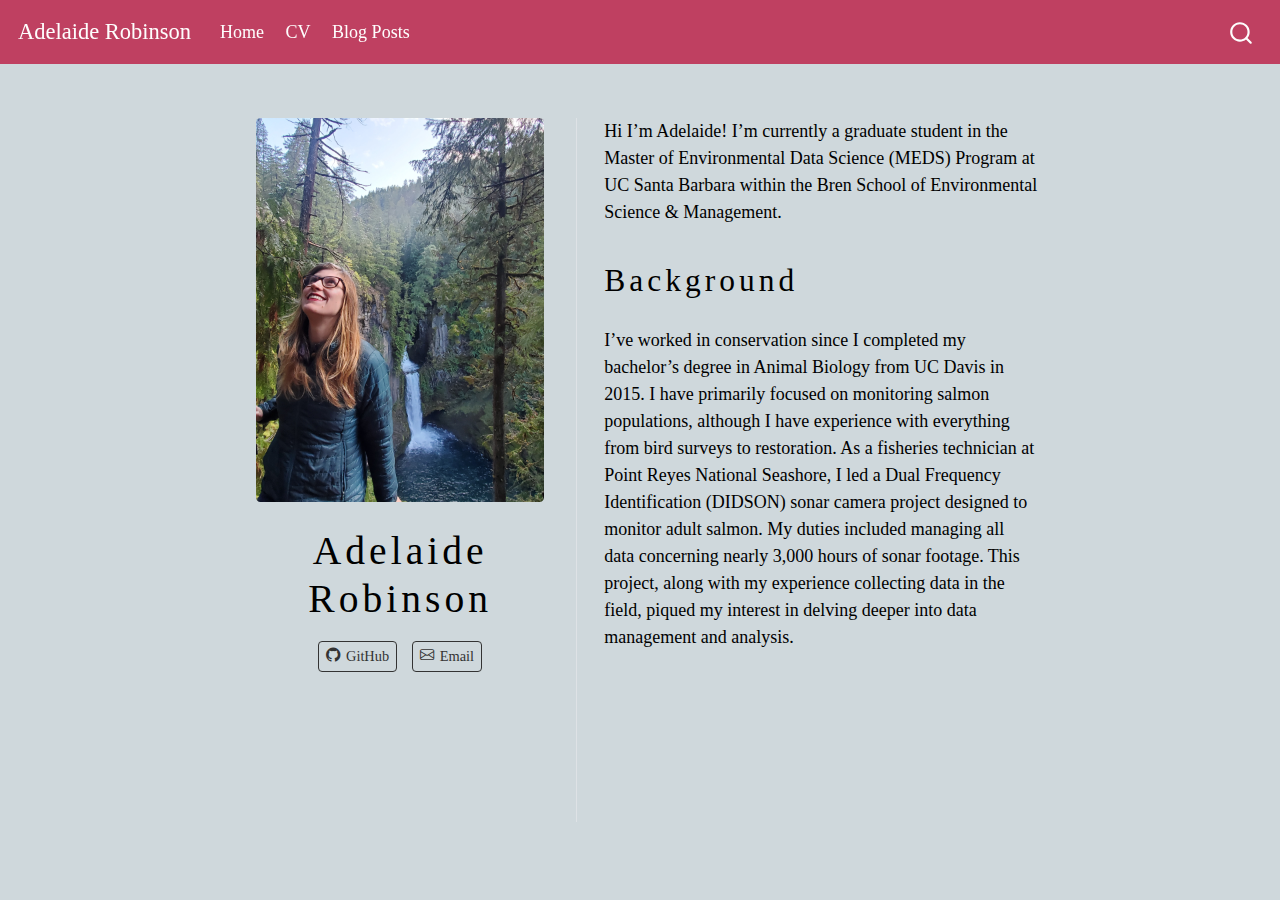
==== docs/index.html @ c5f63030 "added blog post draft" ====
<!DOCTYPE html>
<html xmlns="http://www.w3.org/1999/xhtml" lang="en" xml:lang="en"><head>

<meta charset="utf-8">
<meta name="generator" content="quarto-1.0.37">

<meta name="viewport" content="width=device-width, initial-scale=1.0, user-scalable=yes">


<title>Adelaide Robinson</title>
<style>
code{white-space: pre-wrap;}
span.smallcaps{font-variant: small-caps;}
span.underline{text-decoration: underline;}
div.column{display: inline-block; vertical-align: top; width: 50%;}
div.hanging-indent{margin-left: 1.5em; text-indent: -1.5em;}
ul.task-list{list-style: none;}
</style>


<script src="site_libs/quarto-nav/quarto-nav.js"></script>
<script src="site_libs/quarto-nav/headroom.min.js"></script>
<script src="site_libs/clipboard/clipboard.min.js"></script>
<script src="site_libs/quarto-search/autocomplete.umd.js"></script>
<script src="site_libs/quarto-search/fuse.min.js"></script>
<script src="site_libs/quarto-search/quarto-search.js"></script>
<meta name="quarto:offset" content="./">
<script src="site_libs/quarto-html/quarto.js"></script>
<script src="site_libs/quarto-html/popper.min.js"></script>
<script src="site_libs/quarto-html/tippy.umd.min.js"></script>
<link href="site_libs/quarto-html/tippy.css" rel="stylesheet">
<link href="site_libs/quarto-html/quarto-syntax-highlighting.css" rel="stylesheet" id="quarto-text-highlighting-styles">
<script src="site_libs/bootstrap/bootstrap.min.js"></script>
<link href="site_libs/bootstrap/bootstrap-icons.css" rel="stylesheet">
<link href="site_libs/bootstrap/bootstrap.min.css" rel="stylesheet" id="quarto-bootstrap" data-mode="light">
<script id="quarto-search-options" type="application/json">{
  "location": "navbar",
  "copy-button": false,
  "collapse-after": 3,
  "panel-placement": "end",
  "type": "overlay",
  "limit": 20,
  "language": {
    "search-no-results-text": "No results",
    "search-matching-documents-text": "matching documents",
    "search-copy-link-title": "Copy link to search",
    "search-hide-matches-text": "Hide additional matches",
    "search-more-match-text": "more match in this document",
    "search-more-matches-text": "more matches in this document",
    "search-clear-button-title": "Clear",
    "search-detached-cancel-button-title": "Cancel",
    "search-submit-button-title": "Submit"
  }
}</script>


</head>

<body class="nav-fixed fullcontent">

<div id="quarto-search-results"></div>
  <header id="quarto-header" class="headroom fixed-top">
    <nav class="navbar navbar-expand-lg navbar-dark ">
      <div class="navbar-container container-fluid">
      <a class="navbar-brand" href="./index.html">
    <span class="navbar-title">Adelaide Robinson</span>
  </a>
          <button class="navbar-toggler" type="button" data-bs-toggle="collapse" data-bs-target="#navbarCollapse" aria-controls="navbarCollapse" aria-expanded="false" aria-label="Toggle navigation" onclick="if (window.quartoToggleHeadroom) { window.quartoToggleHeadroom(); }">
  <span class="navbar-toggler-icon"></span>
</button>
          <div class="collapse navbar-collapse" id="navbarCollapse">
            <ul class="navbar-nav navbar-nav-scroll me-auto">
  <li class="nav-item">
    <a class="nav-link active" href="./index.html" aria-current="page">Home</a>
  </li>  
  <li class="nav-item">
    <a class="nav-link" href="./hello.html">CV</a>
  </li>  
  <li class="nav-item">
    <a class="nav-link" href="./posts.html">Blog Posts</a>
  </li>  
</ul>
              <div id="quarto-search" class="" title="Search"></div>
          </div> <!-- /navcollapse -->
      </div> <!-- /container-fluid -->
    </nav>
</header>
<!-- content -->
<div id="quarto-content" class="quarto-container page-columns page-rows-contents page-layout-article page-navbar">
<!-- sidebar -->
<!-- margin-sidebar -->
    
<!-- main -->
<div class="quarto-about-trestles">
  <div class="about-entity">
    <img src="images/adelaide.jpg" class="about-image
  rounded " style="width: 16em;">
<header id="title-block-header" class="quarto-title-block default">
<div class="quarto-title">
<h1 class="title">Adelaide Robinson</h1>
</div>
<div class="quarto-title-meta">
  </div>
</header>
    <div class="about-links">
  <a href="https://github.com/adelaiderobinson" class="about-link">
    <i class="bi bi-github"></i>
     <span class="about-link-text">GitHub</span>
  </a>
  <a href="mailto:adelaide.robinson445@gmail.com" class="about-link">
    <i class="bi bi-envelope"></i>
     <span class="about-link-text">Email</span>
  </a>
</div>
  </div>
  <div class="about-contents"><main class="content" id="quarto-document-content">
<p>Hi I’m Adelaide! I’m currently a graduate student in the Master of Environmental Data Science (MEDS) Program at UC Santa Barbara within the Bren School of Environmental Science &amp; Management.</p>
<section id="background" class="level2">
<h2 data-anchor-id="background">Background</h2>
<p>I’ve worked in conservation since I completed my bachelor’s degree in Animal Biology from UC Davis in 2015. I have primarily focused on monitoring salmon populations, although I have experience with everything from bird surveys to restoration. As a fisheries technician at Point Reyes National Seashore, I led a Dual Frequency Identification (DIDSON) sonar camera project designed to monitor adult salmon. My duties included managing all data concerning nearly 3,000 hours of sonar footage. This project, along with my experience collecting data in the field, piqued my interest in delving deeper into data management and analysis.</p>


</section>
</main></div>
</div>
 <!-- /main -->
<script id="quarto-html-after-body" type="application/javascript">
window.document.addEventListener("DOMContentLoaded", function (event) {
  const toggleBodyColorMode = (bsSheetEl) => {
    const mode = bsSheetEl.getAttribute("data-mode");
    const bodyEl = window.document.querySelector("body");
    if (mode === "dark") {
      bodyEl.classList.add("quarto-dark");
      bodyEl.classList.remove("quarto-light");
    } else {
      bodyEl.classList.add("quarto-light");
      bodyEl.classList.remove("quarto-dark");
    }
  }
  const toggleBodyColorPrimary = () => {
    const bsSheetEl = window.document.querySelector("link#quarto-bootstrap");
    if (bsSheetEl) {
      toggleBodyColorMode(bsSheetEl);
    }
  }
  toggleBodyColorPrimary();  
  const clipboard = new window.ClipboardJS('.code-copy-button', {
    target: function(trigger) {
      return trigger.previousElementSibling;
    }
  });
  clipboard.on('success', function(e) {
    // button target
    const button = e.trigger;
    // don't keep focus
    button.blur();
    // flash "checked"
    button.classList.add('code-copy-button-checked');
    var currentTitle = button.getAttribute("title");
    button.setAttribute("title", "Copied!");
    setTimeout(function() {
      button.setAttribute("title", currentTitle);
      button.classList.remove('code-copy-button-checked');
    }, 1000);
    // clear code selection
    e.clearSelection();
  });
  function tippyHover(el, contentFn) {
    const config = {
      allowHTML: true,
      content: contentFn,
      maxWidth: 500,
      delay: 100,
      arrow: false,
      appendTo: function(el) {
          return el.parentElement;
      },
      interactive: true,
      interactiveBorder: 10,
      theme: 'quarto',
      placement: 'bottom-start'
    };
    window.tippy(el, config); 
  }
  const noterefs = window.document.querySelectorAll('a[role="doc-noteref"]');
  for (var i=0; i<noterefs.length; i++) {
    const ref = noterefs[i];
    tippyHover(ref, function() {
      let href = ref.getAttribute('href');
      try { href = new URL(href).hash; } catch {}
      const id = href.replace(/^#\/?/, "");
      const note = window.document.getElementById(id);
      return note.innerHTML;
    });
  }
  var bibliorefs = window.document.querySelectorAll('a[role="doc-biblioref"]');
  for (var i=0; i<bibliorefs.length; i++) {
    const ref = bibliorefs[i];
    const cites = ref.parentNode.getAttribute('data-cites').split(' ');
    tippyHover(ref, function() {
      var popup = window.document.createElement('div');
      cites.forEach(function(cite) {
        var citeDiv = window.document.createElement('div');
        citeDiv.classList.add('hanging-indent');
        citeDiv.classList.add('csl-entry');
        var biblioDiv = window.document.getElementById('ref-' + cite);
        if (biblioDiv) {
          citeDiv.innerHTML = biblioDiv.innerHTML;
        }
        popup.appendChild(citeDiv);
      });
      return popup.innerHTML;
    });
  }
});
</script>
</div> <!-- /content -->



</body></html>
---- docs/site_libs/quarto-html/tippy.css ----
.tippy-box[data-animation=fade][data-state=hidden]{opacity:0}[data-tippy-root]{max-width:calc(100vw - 10px)}.tippy-box{position:relative;background-color:#333;color:#fff;border-radius:4px;font-size:14px;line-height:1.4;white-space:normal;outline:0;transition-property:transform,visibility,opacity}.tippy-box[data-placement^=top]>.tippy-arrow{bottom:0}.tippy-box[data-placement^=top]>.tippy-arrow:before{bottom:-7px;left:0;border-width:8px 8px 0;border-top-color:initial;transform-origin:center top}.tippy-box[data-placement^=bottom]>.tippy-arrow{top:0}.tippy-box[data-placement^=bottom]>.tippy-arrow:before{top:-7px;left:0;border-width:0 8px 8px;border-bottom-color:initial;transform-origin:center bottom}.tippy-box[data-placement^=left]>.tippy-arrow{right:0}.tippy-box[data-placement^=left]>.tippy-arrow:before{border-width:8px 0 8px 8px;border-left-color:initial;right:-7px;transform-origin:center left}.tippy-box[data-placement^=right]>.tippy-arrow{left:0}.tippy-box[data-placement^=right]>.tippy-arrow:before{left:-7px;border-width:8px 8px 8px 0;border-right-color:initial;transform-origin:center right}.tippy-box[data-inertia][data-state=visible]{transition-timing-function:cubic-bezier(.54,1.5,.38,1.11)}.tippy-arrow{width:16px;height:16px;color:#333}.tippy-arrow:before{content:"";position:absolute;border-color:transparent;border-style:solid}.tippy-content{position:relative;padding:5px 9px;z-index:1}
---- docs/site_libs/quarto-html/quarto-syntax-highlighting.css ----
/* quarto syntax highlight colors */
:root {
  --quarto-hl-ot-color: #003B4F;
  --quarto-hl-at-color: #657422;
  --quarto-hl-ss-color: #20794D;
  --quarto-hl-an-color: #5E5E5E;
  --quarto-hl-fu-color: #4758AB;
  --quarto-hl-st-color: #20794D;
  --quarto-hl-cf-color: #003B4F;
  --quarto-hl-op-color: #5E5E5E;
  --quarto-hl-er-color: #AD0000;
  --quarto-hl-bn-color: #AD0000;
  --quarto-hl-al-color: #AD0000;
  --quarto-hl-va-color: #111111;
  --quarto-hl-bu-color: inherit;
  --quarto-hl-ex-color: inherit;
  --quarto-hl-pp-color: #AD0000;
  --quarto-hl-in-color: #5E5E5E;
  --quarto-hl-vs-color: #20794D;
  --quarto-hl-wa-color: #5E5E5E;
  --quarto-hl-do-color: #5E5E5E;
  --quarto-hl-im-color: #00769E;
  --quarto-hl-ch-color: #20794D;
  --quarto-hl-dt-color: #AD0000;
  --quarto-hl-fl-color: #AD0000;
  --quarto-hl-co-color: #5E5E5E;
  --quarto-hl-cv-color: #5E5E5E;
  --quarto-hl-cn-color: #8f5902;
  --quarto-hl-sc-color: #5E5E5E;
  --quarto-hl-dv-color: #AD0000;
  --quarto-hl-kw-color: #003B4F;
}

/* other quarto variables */
:root {
  --quarto-font-monospace: SFMono-Regular, Menlo, Monaco, Consolas, "Liberation Mono", "Courier New", monospace;
}

pre > code.sourceCode > span {
  color: #003B4F;
}

code span {
  color: #003B4F;
}

code.sourceCode > span {
  color: #003B4F;
}

div.sourceCode,
div.sourceCode pre.sourceCode {
  color: #003B4F;
}

code span.ot {
  color: #003B4F;
}

code span.at {
  color: #657422;
}

code span.ss {
  color: #20794D;
}

code span.an {
  color: #5E5E5E;
}

code span.fu {
  color: #4758AB;
}

code span.st {
  color: #20794D;
}

code span.cf {
  color: #003B4F;
}

code span.op {
  color: #5E5E5E;
}

code span.er {
  color: #AD0000;
}

code span.bn {
  color: #AD0000;
}

code span.al {
  color: #AD0000;
}

code span.va {
  color: #111111;
}

code span.pp {
  color: #AD0000;
}

code span.in {
  color: #5E5E5E;
}

code span.vs {
  color: #20794D;
}

code span.wa {
  color: #5E5E5E;
  font-style: italic;
}

code span.do {
  color: #5E5E5E;
  font-style: italic;
}

code span.im {
  color: #00769E;
}

code span.ch {
  color: #20794D;
}

code span.dt {
  color: #AD0000;
}

code span.fl {
  color: #AD0000;
}

code span.co {
  color: #5E5E5E;
}

code span.cv {
  color: #5E5E5E;
  font-style: italic;
}

code span.cn {
  color: #8f5902;
}

code span.sc {
  color: #5E5E5E;
}

code span.dv {
  color: #AD0000;
}

code span.kw {
  color: #003B4F;
}

.prevent-inlining {
  content: "</";
}

/*# sourceMappingURL=debc5d5d77c3f9108843748ff7464032.css.map */
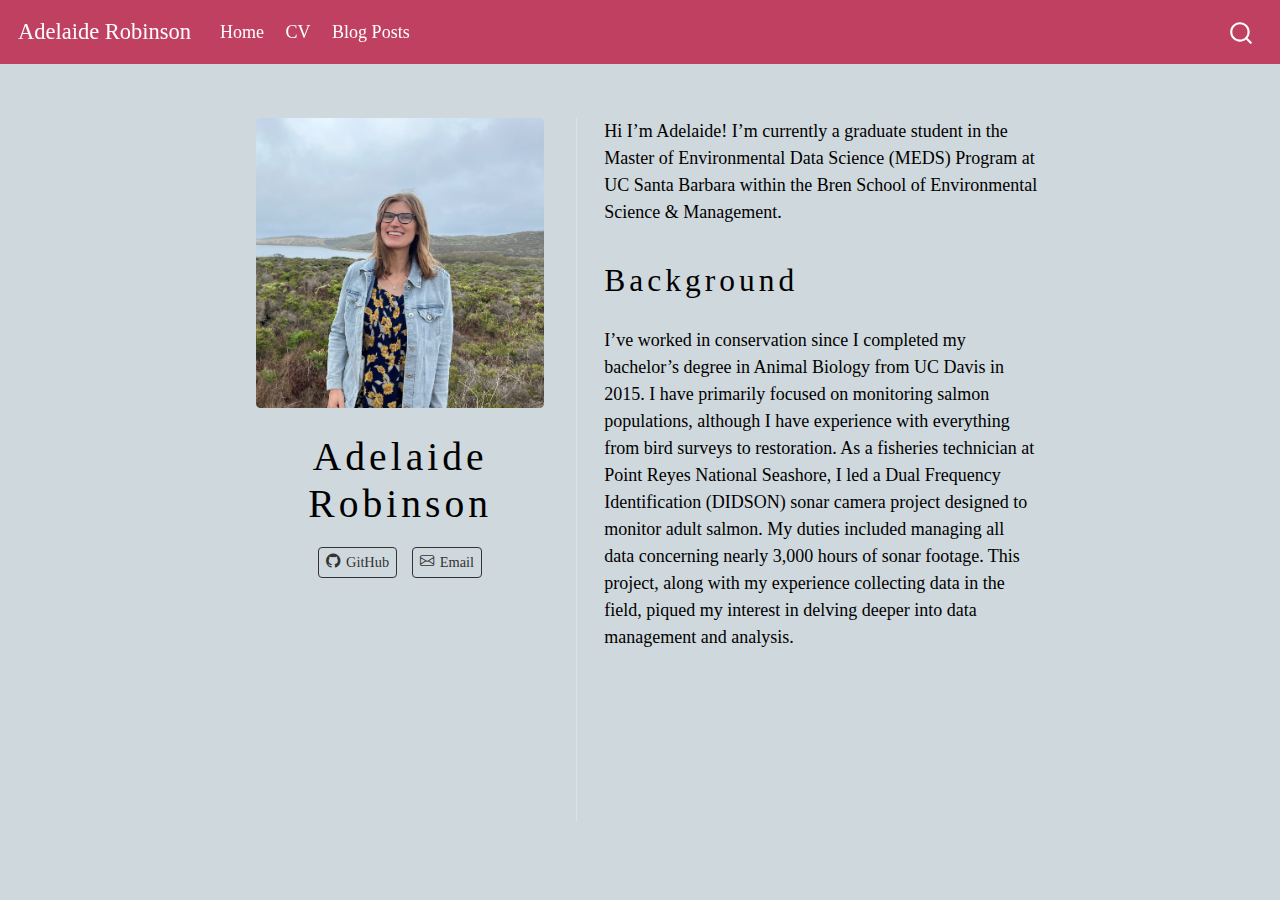
==== commit dda86ba5: "stats almost complete" ====
--- a/docs/index.html
+++ b/docs/index.html
@@ -93,7 +93,7 @@
 <!-- main -->
 <div class="quarto-about-trestles">
   <div class="about-entity">
-    <img src="images/adelaide.jpg" class="about-image
+    <img src="images/adelaide1.jpeg" class="about-image
   rounded " style="width: 16em;">
 <header id="title-block-header" class="quarto-title-block default">
 <div class="quarto-title">
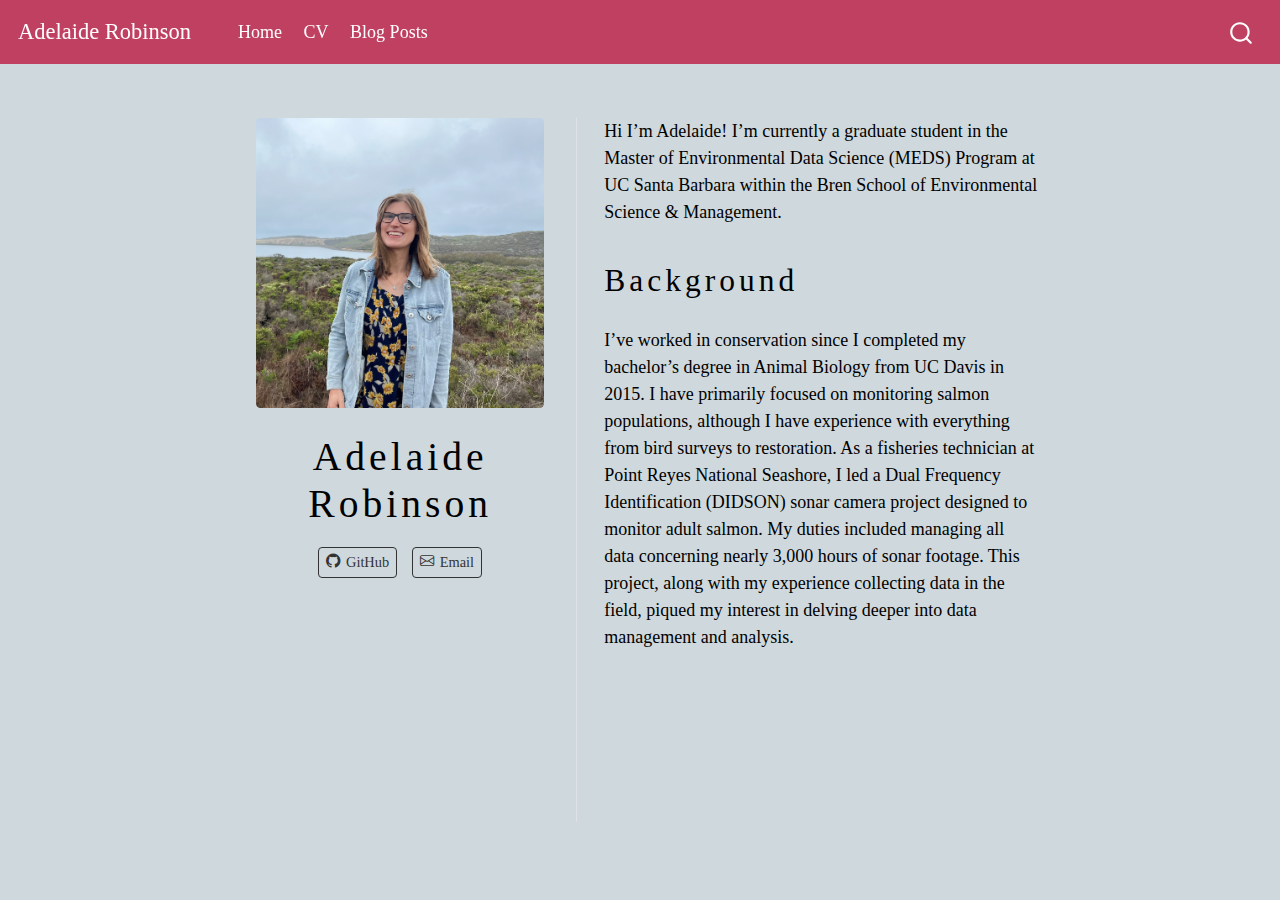
==== commit f96c1ee3: "added resume" ====
--- a/docs/index.html
+++ b/docs/index.html
@@ -2,7 +2,7 @@
 <html xmlns="http://www.w3.org/1999/xhtml" lang="en" xml:lang="en"><head>
 
 <meta charset="utf-8">
-<meta name="generator" content="quarto-1.0.37">
+<meta name="generator" content="quarto-1.2.269">
 
 <meta name="viewport" content="width=device-width, initial-scale=1.0, user-scalable=yes">
 
@@ -11,10 +11,15 @@
 <style>
 code{white-space: pre-wrap;}
 span.smallcaps{font-variant: small-caps;}
-span.underline{text-decoration: underline;}
-div.column{display: inline-block; vertical-align: top; width: 50%;}
+div.columns{display: flex; gap: min(4vw, 1.5em);}
+div.column{flex: auto; overflow-x: auto;}
 div.hanging-indent{margin-left: 1.5em; text-indent: -1.5em;}
 ul.task-list{list-style: none;}
+ul.task-list li input[type="checkbox"] {
+  width: 0.8em;
+  margin: 0 0.8em 0.2em -1.6em;
+  vertical-align: middle;
+}
 </style>
 
 
@@ -62,22 +67,27 @@
   <header id="quarto-header" class="headroom fixed-top">
     <nav class="navbar navbar-expand-lg navbar-dark ">
       <div class="navbar-container container-fluid">
-      <a class="navbar-brand" href="./index.html">
+      <div class="navbar-brand-container">
+    <a class="navbar-brand" href="./index.html">
     <span class="navbar-title">Adelaide Robinson</span>
-  </a>
+    </a>
+  </div>
           <button class="navbar-toggler" type="button" data-bs-toggle="collapse" data-bs-target="#navbarCollapse" aria-controls="navbarCollapse" aria-expanded="false" aria-label="Toggle navigation" onclick="if (window.quartoToggleHeadroom) { window.quartoToggleHeadroom(); }">
   <span class="navbar-toggler-icon"></span>
 </button>
           <div class="collapse navbar-collapse" id="navbarCollapse">
             <ul class="navbar-nav navbar-nav-scroll me-auto">
   <li class="nav-item">
-    <a class="nav-link active" href="./index.html" aria-current="page">Home</a>
+    <a class="nav-link active" href="./index.html" aria-current="page">
+ <span class="menu-text">Home</span></a>
   </li>  
   <li class="nav-item">
-    <a class="nav-link" href="./hello.html">CV</a>
+    <a class="nav-link" href="./hello.html">
+ <span class="menu-text">CV</span></a>
   </li>  
   <li class="nav-item">
-    <a class="nav-link" href="./posts.html">Blog Posts</a>
+    <a class="nav-link" href="./posts.html">
+ <span class="menu-text">Blog Posts</span></a>
   </li>  
 </ul>
               <div id="quarto-search" class="" title="Search"></div>
@@ -158,7 +168,24 @@
     button.classList.add('code-copy-button-checked');
     var currentTitle = button.getAttribute("title");
     button.setAttribute("title", "Copied!");
+    let tooltip;
+    if (window.bootstrap) {
+      button.setAttribute("data-bs-toggle", "tooltip");
+      button.setAttribute("data-bs-placement", "left");
+      button.setAttribute("data-bs-title", "Copied!");
+      tooltip = new bootstrap.Tooltip(button, 
+        { trigger: "manual", 
+          customClass: "code-copy-button-tooltip",
+          offset: [0, -8]});
+      tooltip.show();    
+    }
     setTimeout(function() {
+      if (tooltip) {
+        tooltip.hide();
+        button.removeAttribute("data-bs-title");
+        button.removeAttribute("data-bs-toggle");
+        button.removeAttribute("data-bs-placement");
+      }
       button.setAttribute("title", currentTitle);
       button.classList.remove('code-copy-button-checked');
     }, 1000);
@@ -186,31 +213,50 @@
   for (var i=0; i<noterefs.length; i++) {
     const ref = noterefs[i];
     tippyHover(ref, function() {
-      let href = ref.getAttribute('href');
+      // use id or data attribute instead here
+      let href = ref.getAttribute('data-footnote-href') || ref.getAttribute('href');
       try { href = new URL(href).hash; } catch {}
       const id = href.replace(/^#\/?/, "");
       const note = window.document.getElementById(id);
       return note.innerHTML;
     });
   }
+  const findCites = (el) => {
+    const parentEl = el.parentElement;
+    if (parentEl) {
+      const cites = parentEl.dataset.cites;
+      if (cites) {
+        return {
+          el,
+          cites: cites.split(' ')
+        };
+      } else {
+        return findCites(el.parentElement)
+      }
+    } else {
+      return undefined;
+    }
+  };
   var bibliorefs = window.document.querySelectorAll('a[role="doc-biblioref"]');
   for (var i=0; i<bibliorefs.length; i++) {
     const ref = bibliorefs[i];
-    const cites = ref.parentNode.getAttribute('data-cites').split(' ');
-    tippyHover(ref, function() {
-      var popup = window.document.createElement('div');
-      cites.forEach(function(cite) {
-        var citeDiv = window.document.createElement('div');
-        citeDiv.classList.add('hanging-indent');
-        citeDiv.classList.add('csl-entry');
-        var biblioDiv = window.document.getElementById('ref-' + cite);
-        if (biblioDiv) {
-          citeDiv.innerHTML = biblioDiv.innerHTML;
-        }
-        popup.appendChild(citeDiv);
+    const citeInfo = findCites(ref);
+    if (citeInfo) {
+      tippyHover(citeInfo.el, function() {
+        var popup = window.document.createElement('div');
+        citeInfo.cites.forEach(function(cite) {
+          var citeDiv = window.document.createElement('div');
+          citeDiv.classList.add('hanging-indent');
+          citeDiv.classList.add('csl-entry');
+          var biblioDiv = window.document.getElementById('ref-' + cite);
+          if (biblioDiv) {
+            citeDiv.innerHTML = biblioDiv.innerHTML;
+          }
+          popup.appendChild(citeDiv);
+        });
+        return popup.innerHTML;
       });
-      return popup.innerHTML;
-    });
+    }
   }
 });
 </script>
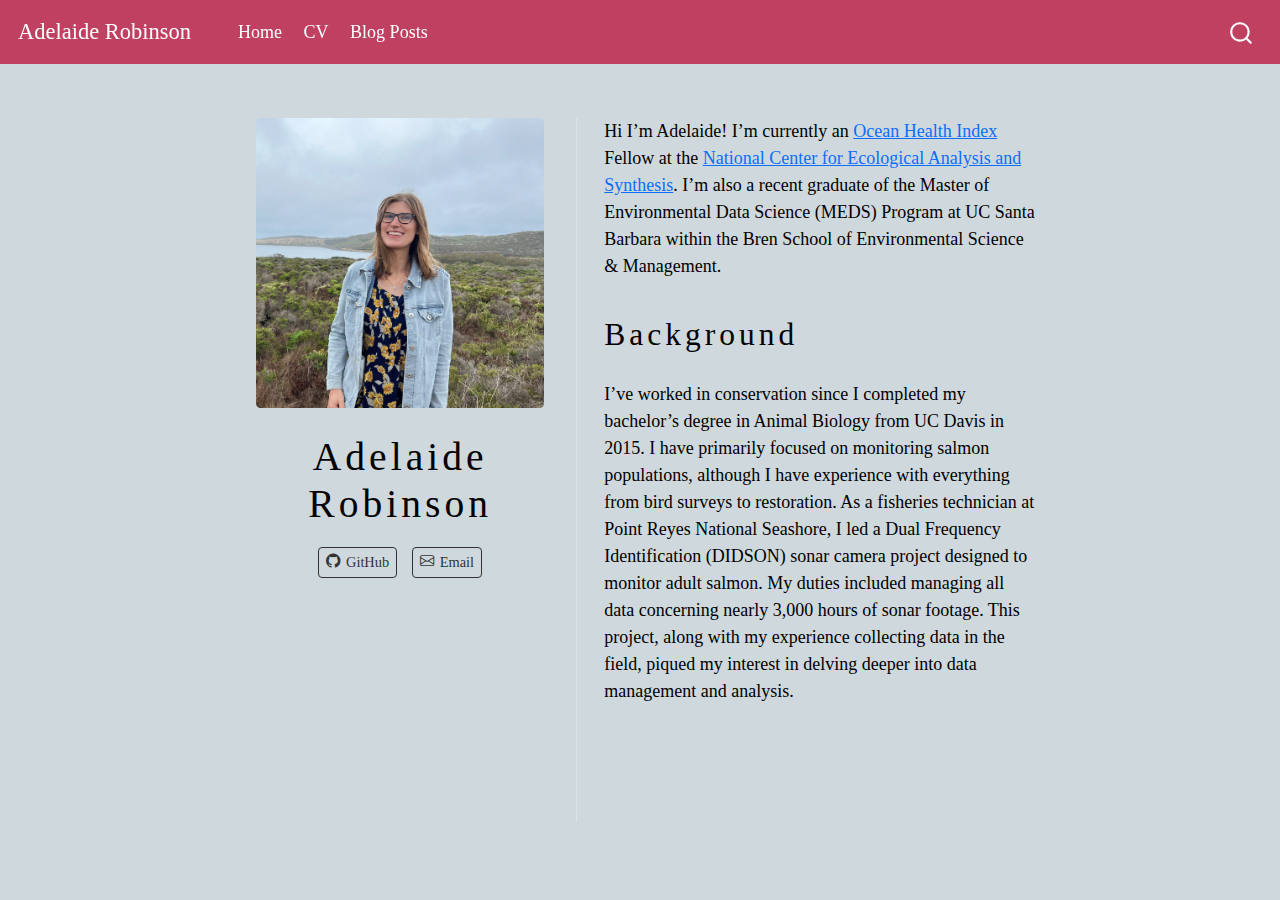
==== commit 6d6bea0a: "website updates" ====
--- a/docs/index.html
+++ b/docs/index.html
@@ -2,7 +2,7 @@
 <html xmlns="http://www.w3.org/1999/xhtml" lang="en" xml:lang="en"><head>
 
 <meta charset="utf-8">
-<meta name="generator" content="quarto-1.2.269">
+<meta name="generator" content="quarto-1.2.475">
 
 <meta name="viewport" content="width=device-width, initial-scale=1.0, user-scalable=yes">
 
@@ -124,7 +124,7 @@
 </div>
   </div>
   <div class="about-contents"><main class="content" id="quarto-document-content">
-<p>Hi I’m Adelaide! I’m currently a graduate student in the Master of Environmental Data Science (MEDS) Program at UC Santa Barbara within the Bren School of Environmental Science &amp; Management.</p>
+<p>Hi I’m Adelaide! I’m currently an <a href="https://www.oceanhealthindex.org/">Ocean Health Index</a> Fellow at the <a href="https://www.nceas.ucsb.edu/">National Center for Ecological Analysis and Synthesis</a>. I’m also a recent graduate of the Master of Environmental Data Science (MEDS) Program at UC Santa Barbara within the Bren School of Environmental Science &amp; Management.</p>
 <section id="background" class="level2">
 <h2 data-anchor-id="background">Background</h2>
 <p>I’ve worked in conservation since I completed my bachelor’s degree in Animal Biology from UC Davis in 2015. I have primarily focused on monitoring salmon populations, although I have experience with everything from bird surveys to restoration. As a fisheries technician at Point Reyes National Seashore, I led a Dual Frequency Identification (DIDSON) sonar camera project designed to monitor adult salmon. My duties included managing all data concerning nearly 3,000 hours of sonar footage. This project, along with my experience collecting data in the field, piqued my interest in delving deeper into data management and analysis.</p>
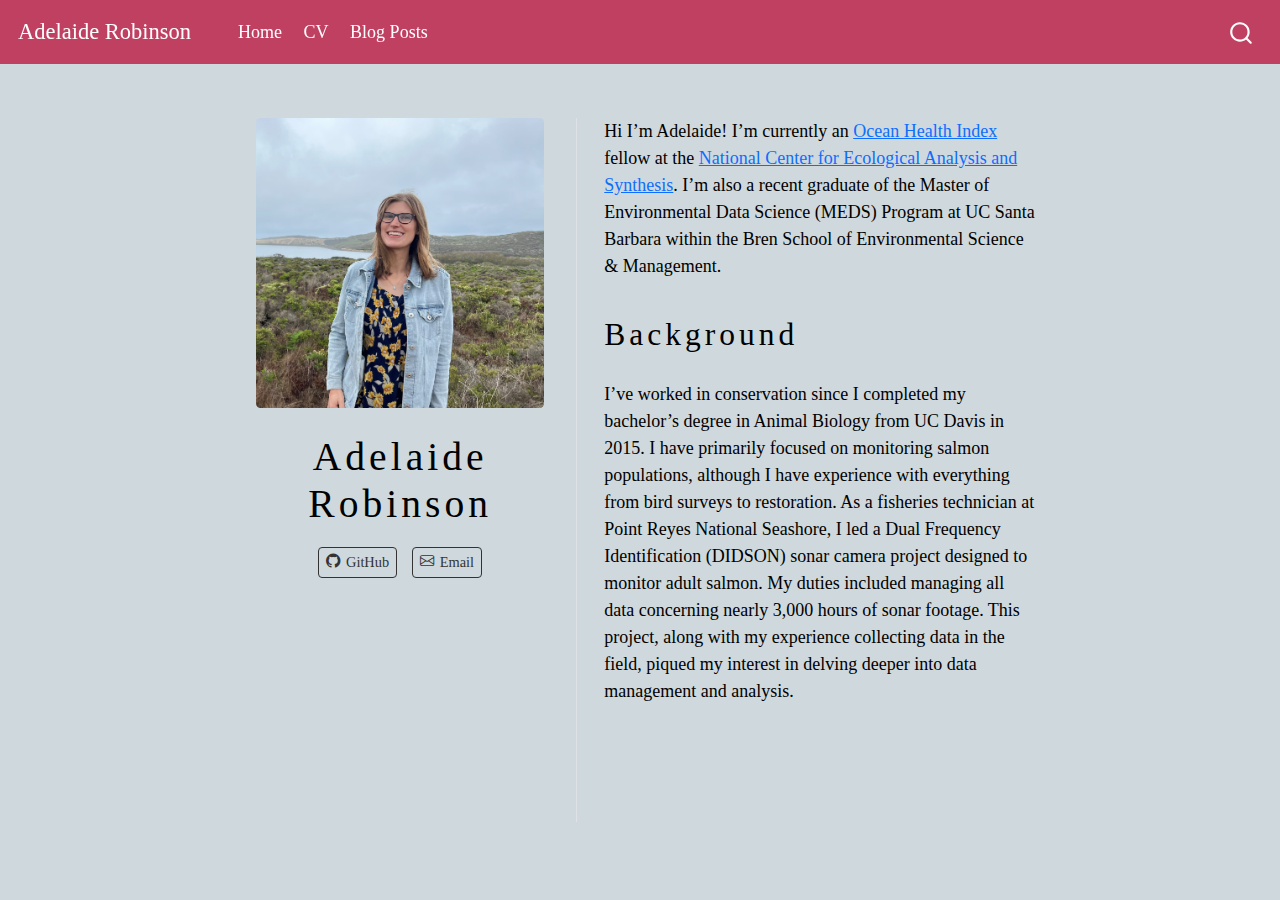
==== commit b56ff1c7: "rendered website" ====
--- a/docs/index.html
+++ b/docs/index.html
@@ -124,7 +124,7 @@
 </div>
   </div>
   <div class="about-contents"><main class="content" id="quarto-document-content">
-<p>Hi I’m Adelaide! I’m currently an <a href="https://www.oceanhealthindex.org/">Ocean Health Index</a> Fellow at the <a href="https://www.nceas.ucsb.edu/">National Center for Ecological Analysis and Synthesis</a>. I’m also a recent graduate of the Master of Environmental Data Science (MEDS) Program at UC Santa Barbara within the Bren School of Environmental Science &amp; Management.</p>
+<p>Hi I’m Adelaide! I’m currently an <a href="https://www.oceanhealthindex.org/">Ocean Health Index</a> fellow at the <a href="https://www.nceas.ucsb.edu/">National Center for Ecological Analysis and Synthesis</a>. I’m also a recent graduate of the Master of Environmental Data Science (MEDS) Program at UC Santa Barbara within the Bren School of Environmental Science &amp; Management.</p>
 <section id="background" class="level2">
 <h2 data-anchor-id="background">Background</h2>
 <p>I’ve worked in conservation since I completed my bachelor’s degree in Animal Biology from UC Davis in 2015. I have primarily focused on monitoring salmon populations, although I have experience with everything from bird surveys to restoration. As a fisheries technician at Point Reyes National Seashore, I led a Dual Frequency Identification (DIDSON) sonar camera project designed to monitor adult salmon. My duties included managing all data concerning nearly 3,000 hours of sonar footage. This project, along with my experience collecting data in the field, piqued my interest in delving deeper into data management and analysis.</p>
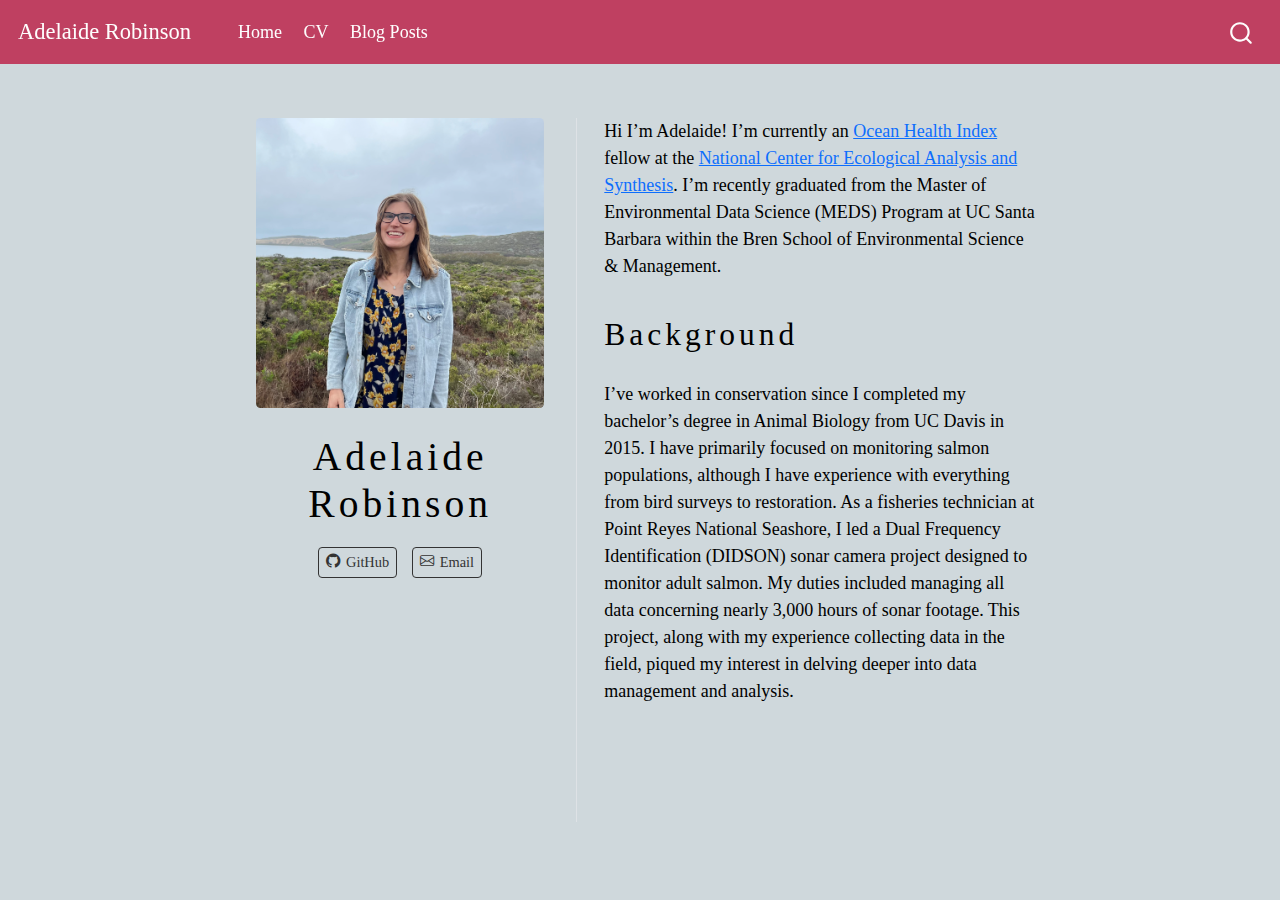
==== commit c6995e97: "minor updates" ====
--- a/docs/index.html
+++ b/docs/index.html
@@ -124,7 +124,7 @@
 </div>
   </div>
   <div class="about-contents"><main class="content" id="quarto-document-content">
-<p>Hi I’m Adelaide! I’m currently an <a href="https://www.oceanhealthindex.org/">Ocean Health Index</a> fellow at the <a href="https://www.nceas.ucsb.edu/">National Center for Ecological Analysis and Synthesis</a>. I’m also a recent graduate of the Master of Environmental Data Science (MEDS) Program at UC Santa Barbara within the Bren School of Environmental Science &amp; Management.</p>
+<p>Hi I’m Adelaide! I’m currently an <a href="https://www.oceanhealthindex.org/">Ocean Health Index</a> fellow at the <a href="https://www.nceas.ucsb.edu/">National Center for Ecological Analysis and Synthesis</a>. I’m recently graduated from the Master of Environmental Data Science (MEDS) Program at UC Santa Barbara within the Bren School of Environmental Science &amp; Management.</p>
 <section id="background" class="level2">
 <h2 data-anchor-id="background">Background</h2>
 <p>I’ve worked in conservation since I completed my bachelor’s degree in Animal Biology from UC Davis in 2015. I have primarily focused on monitoring salmon populations, although I have experience with everything from bird surveys to restoration. As a fisheries technician at Point Reyes National Seashore, I led a Dual Frequency Identification (DIDSON) sonar camera project designed to monitor adult salmon. My duties included managing all data concerning nearly 3,000 hours of sonar footage. This project, along with my experience collecting data in the field, piqued my interest in delving deeper into data management and analysis.</p>
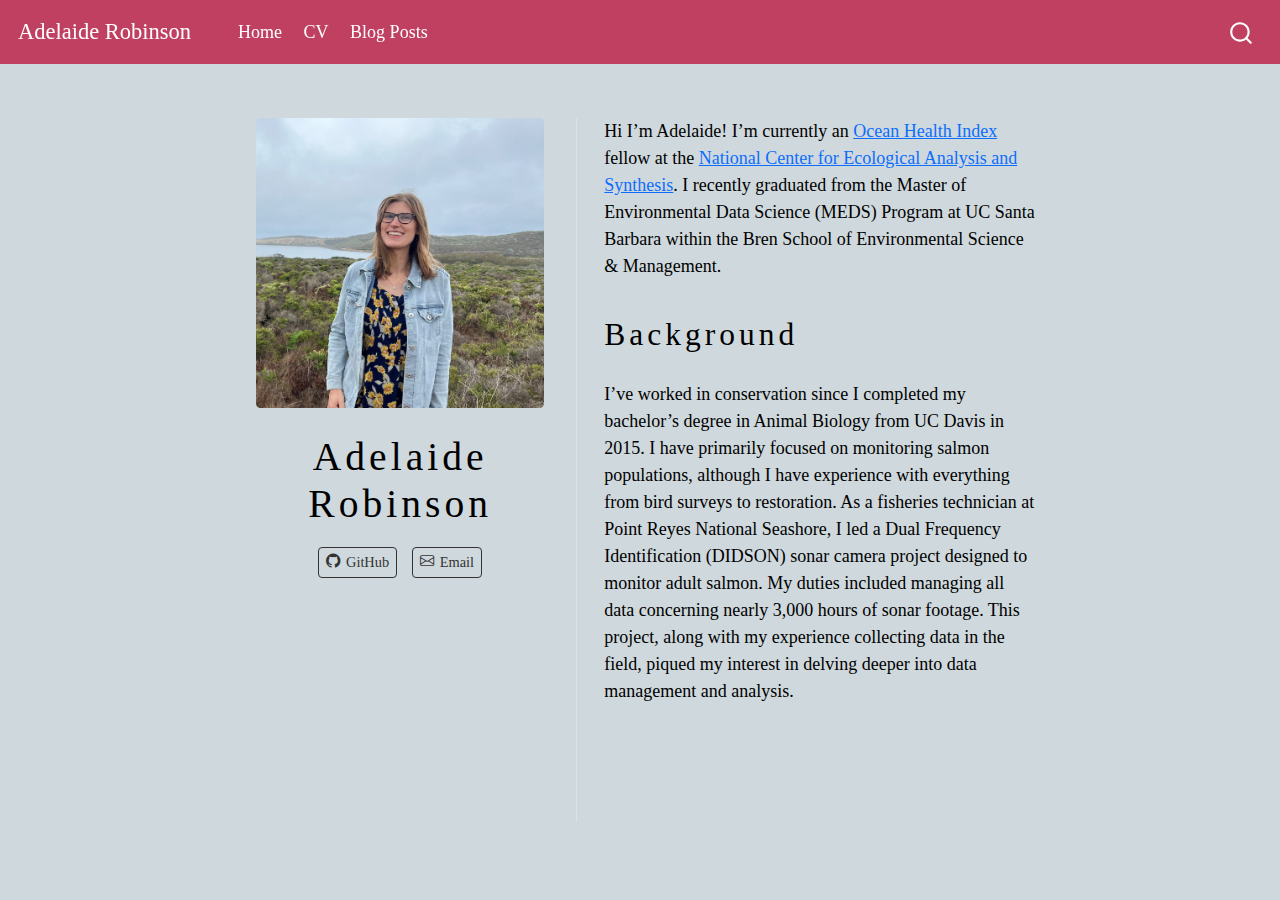
==== commit 4d8f9a79: "fixed typo" ====
--- a/docs/index.html
+++ b/docs/index.html
@@ -124,7 +124,7 @@
 </div>
   </div>
   <div class="about-contents"><main class="content" id="quarto-document-content">
-<p>Hi I’m Adelaide! I’m currently an <a href="https://www.oceanhealthindex.org/">Ocean Health Index</a> fellow at the <a href="https://www.nceas.ucsb.edu/">National Center for Ecological Analysis and Synthesis</a>. I’m recently graduated from the Master of Environmental Data Science (MEDS) Program at UC Santa Barbara within the Bren School of Environmental Science &amp; Management.</p>
+<p>Hi I’m Adelaide! I’m currently an <a href="https://www.oceanhealthindex.org/">Ocean Health Index</a> fellow at the <a href="https://www.nceas.ucsb.edu/">National Center for Ecological Analysis and Synthesis</a>. I recently graduated from the Master of Environmental Data Science (MEDS) Program at UC Santa Barbara within the Bren School of Environmental Science &amp; Management.</p>
 <section id="background" class="level2">
 <h2 data-anchor-id="background">Background</h2>
 <p>I’ve worked in conservation since I completed my bachelor’s degree in Animal Biology from UC Davis in 2015. I have primarily focused on monitoring salmon populations, although I have experience with everything from bird surveys to restoration. As a fisheries technician at Point Reyes National Seashore, I led a Dual Frequency Identification (DIDSON) sonar camera project designed to monitor adult salmon. My duties included managing all data concerning nearly 3,000 hours of sonar footage. This project, along with my experience collecting data in the field, piqued my interest in delving deeper into data management and analysis.</p>
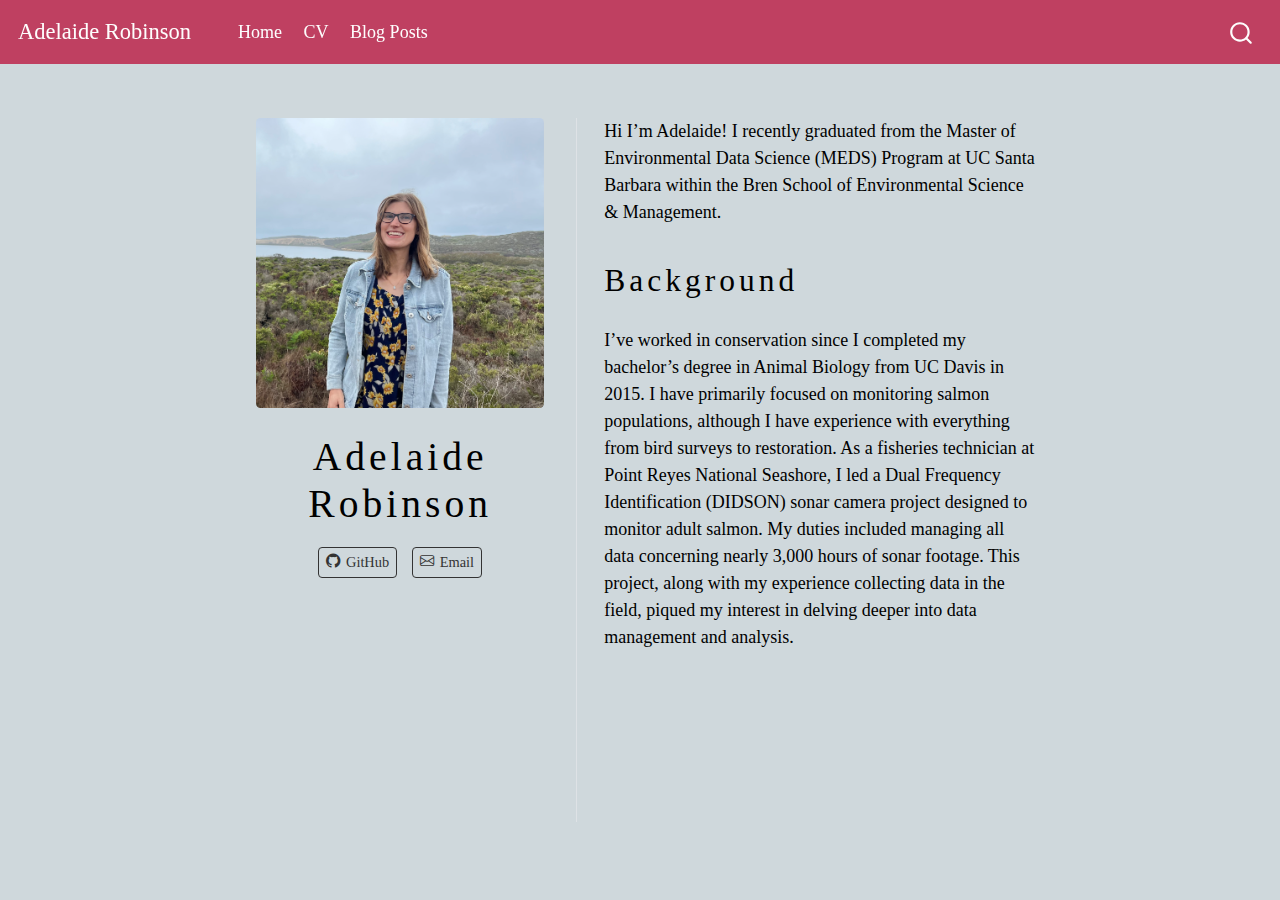
==== commit f7a9e312: "updated current job" ====
--- a/docs/index.html
+++ b/docs/index.html
@@ -124,7 +124,7 @@
 </div>
   </div>
   <div class="about-contents"><main class="content" id="quarto-document-content">
-<p>Hi I’m Adelaide! I’m currently an <a href="https://www.oceanhealthindex.org/">Ocean Health Index</a> fellow at the <a href="https://www.nceas.ucsb.edu/">National Center for Ecological Analysis and Synthesis</a>. I recently graduated from the Master of Environmental Data Science (MEDS) Program at UC Santa Barbara within the Bren School of Environmental Science &amp; Management.</p>
+<p>Hi I’m Adelaide! I recently graduated from the Master of Environmental Data Science (MEDS) Program at UC Santa Barbara within the Bren School of Environmental Science &amp; Management.</p>
 <section id="background" class="level2">
 <h2 data-anchor-id="background">Background</h2>
 <p>I’ve worked in conservation since I completed my bachelor’s degree in Animal Biology from UC Davis in 2015. I have primarily focused on monitoring salmon populations, although I have experience with everything from bird surveys to restoration. As a fisheries technician at Point Reyes National Seashore, I led a Dual Frequency Identification (DIDSON) sonar camera project designed to monitor adult salmon. My duties included managing all data concerning nearly 3,000 hours of sonar footage. This project, along with my experience collecting data in the field, piqued my interest in delving deeper into data management and analysis.</p>
